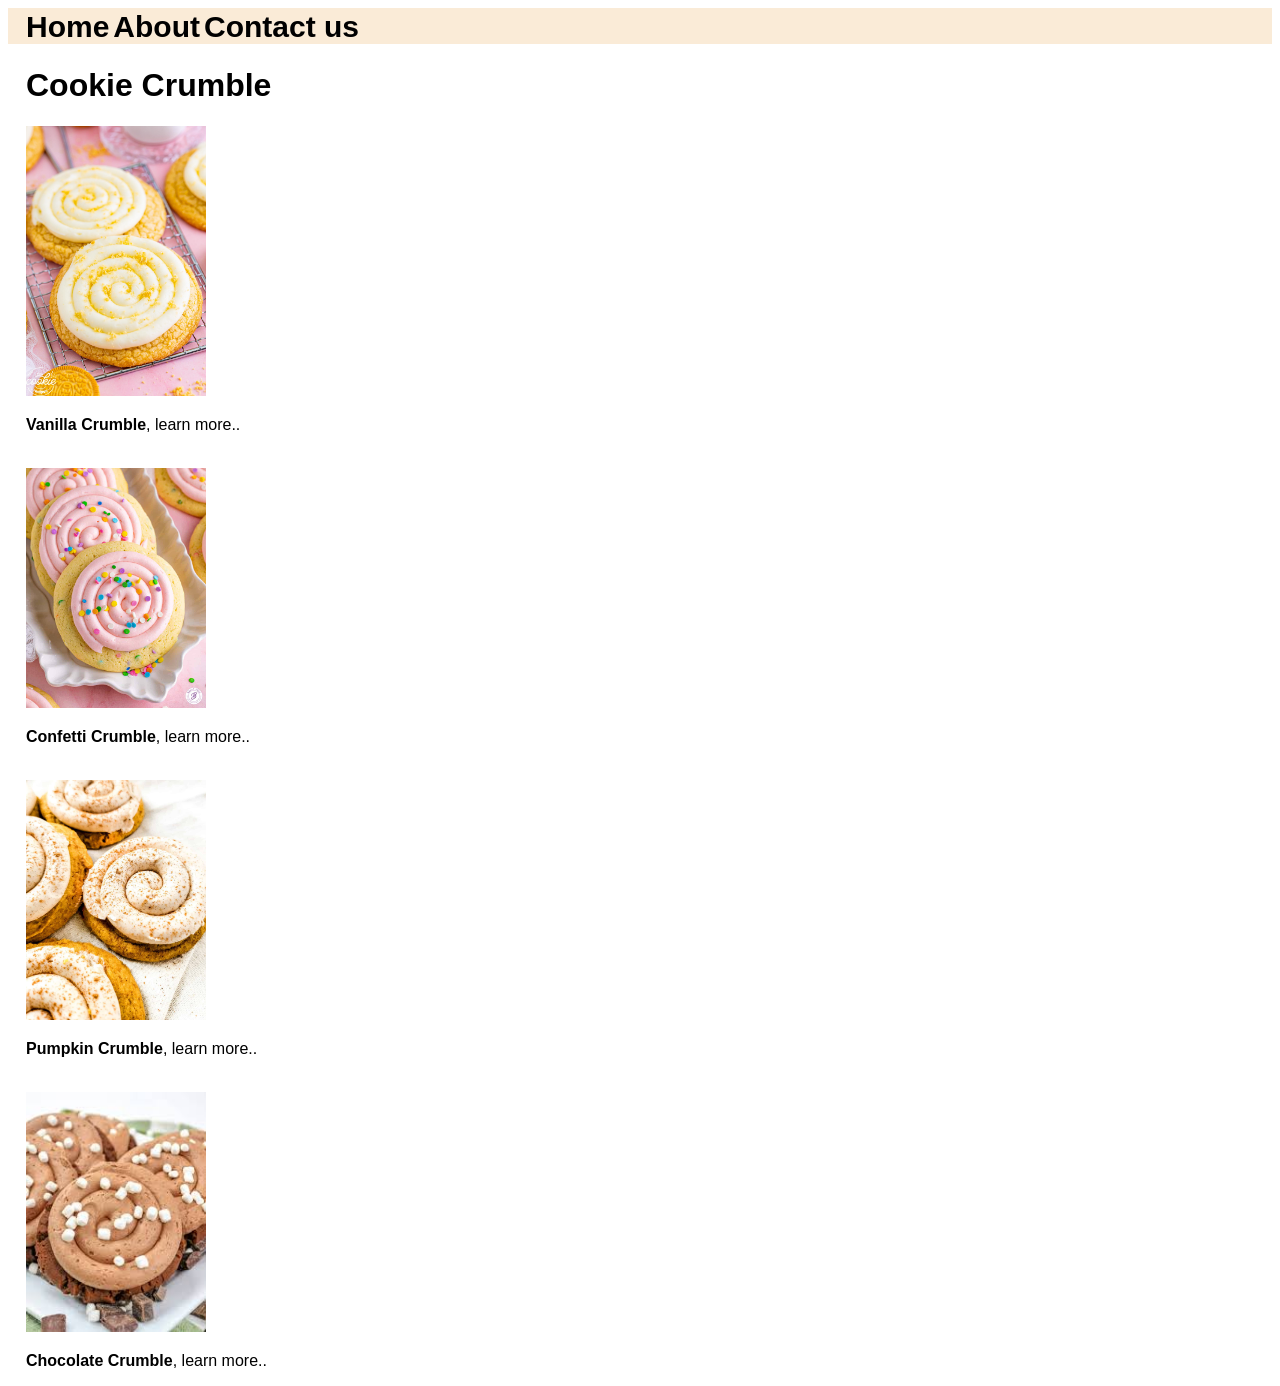
==== index.html @ 45064a2f "initial commit" ====
<!DOCTYPE html>
<html>
    <head>
        <link rel="stylesheet" href="style.css">
    </head>
    <body>
        <div id="menu-bar">
            <a href="#">Home</a>
            <a href="about-us.html">About</a>
            <a href="contact-us.html">Contact us</a>
        </div>

        <h1><b>Cookie Crumble</b></h1>

        <div id="home-items">
            <a href="crumble-vanilla.html"><img src="images/Crumbl-Vanilla.jpg" width="180px"/></a>
            <p><b>Vanilla Crumble</b>, learn more..</p>
            <br/>
            <a href="crumble-confetti.html"><img src="images/Crumbl-Confetti.jpg" width="180px"/></a>
            <p><b>Confetti Crumble</b>, learn more..</p>
            <br/>
            <a href="crumble-pumpkin.html"><img src="images/Gluten-Free-Pumpkin.jpg" width="180px"/></a>
            <p><b>Pumpkin Crumble</b>, learn more..</p>
            <br/>
            <a href="crumble-chocolate.html"><img src="images/hot-chocolate.jpg" width="180px"/></a>
            <p><b>Chocolate Crumble</b>, learn more..</p>

        </div>

    </body>
</html>
---- style.css ----
#menu-bar a{
    text-decoration: none;
    font-family: Arial, Helvetica, sans-serif;
    font-size: 30px;
    font-weight: 800;
    color:black
}

#menu-bar{
    background-color: antiquewhite;
    padding-left: 18px;
    padding-top: 2px;
}

#menu-bar a:hover{
    color:lightgray;
}

h2{
    font-family: Arial, Helvetica, sans-serif;
    padding-left: 18px;
    padding-top: 2px;
}

#item p{
    font-family: Arial, Helvetica, sans-serif;
}

#item th{
    font-weight: 800;
    background-color:antiquewhite;
    color: black;
}

#item table{
    font-family: Arial, Helvetica, sans-serif;
    border-collapse: collapse;
    border-width: 1px;
    border-style: solid;
    border-color: black;
}

#item img{
    padding-left: 18px;
}

#item p{
    padding-left: 18px;
}


h1{
    font-family: Arial, Helvetica, sans-serif;
    padding-left: 18px;
    padding-top: 2px;
}

#home-items img{
    padding-left: 18px;
}

#home-items p{
    padding-left: 18px;
    font-family: Arial, Helvetica, sans-serif;
}
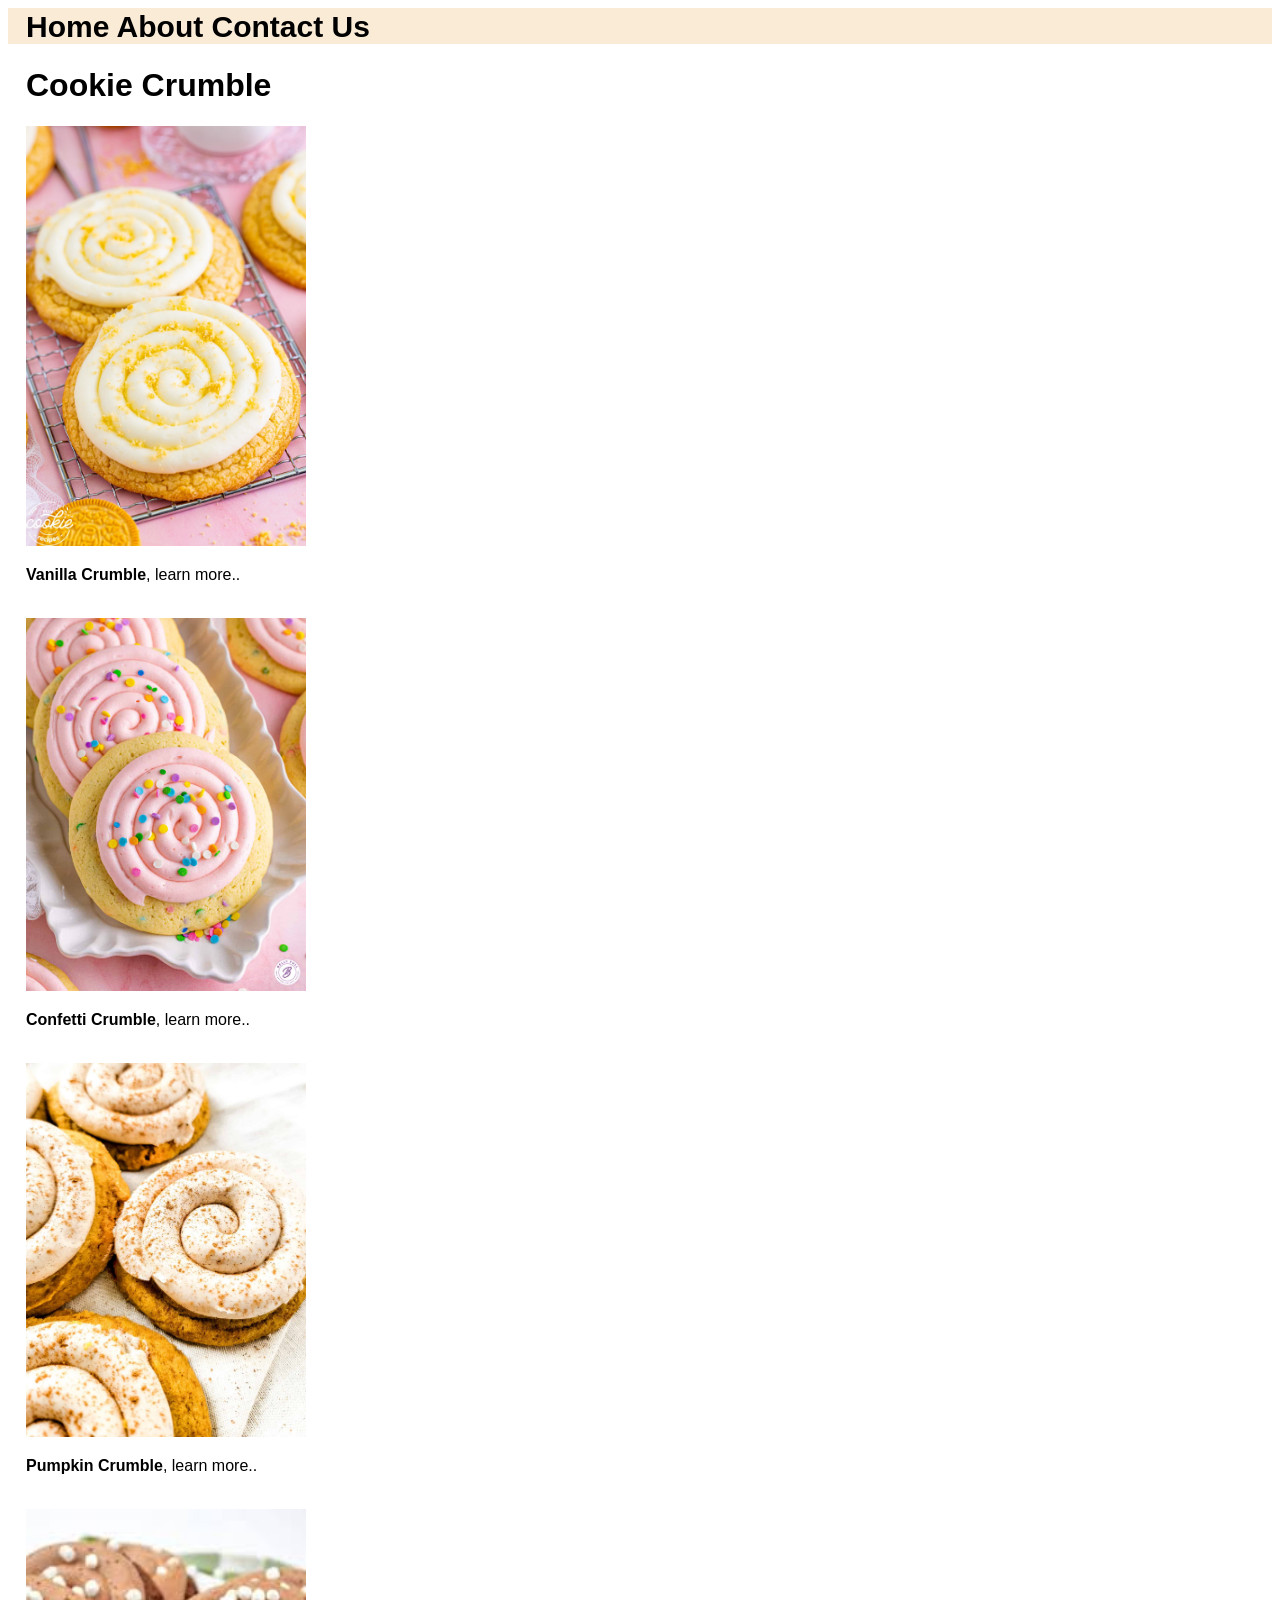
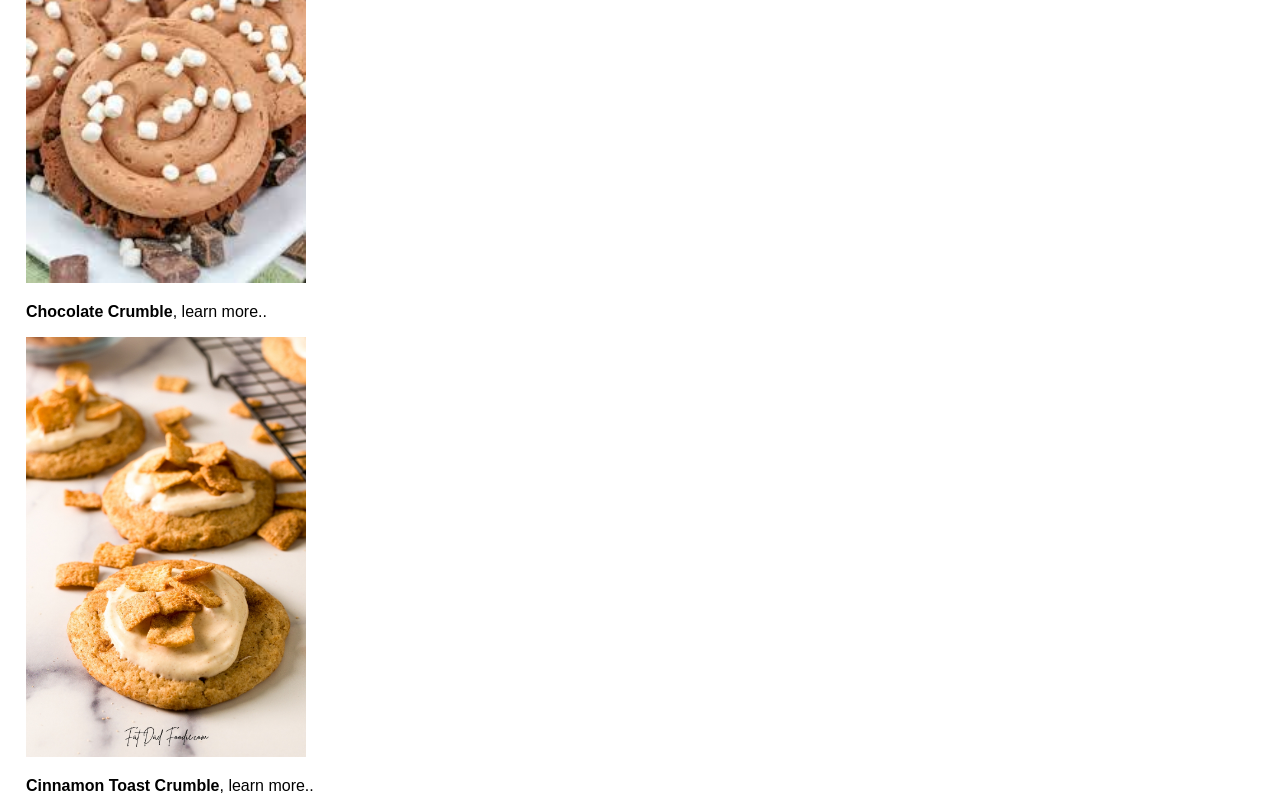
==== commit 67067e06: "update updated menu bar, adding of cinnamon page and change of hyperlink from the picture to the "le" ====
--- a/index.html
+++ b/index.html
@@ -5,25 +5,27 @@
     </head>
     <body>
         <div id="menu-bar">
-            <a href="#">Home</a>
-            <a href="about-us.html">About</a>
-            <a href="contact-us.html">Contact us</a>
+            <a href="#">Home </a>
+            <a href="about-us.html">About </a>
+            <a href="contact-us.html">Contact Us</a>
         </div>
 
         <h1><b>Cookie Crumble</b></h1>
 
         <div id="home-items">
-            <a href="crumble-vanilla.html"><img src="images/Crumbl-Vanilla.jpg" width="180px"/></a>
-            <p><b>Vanilla Crumble</b>, learn more..</p>
+            <img src="images/Crumbl-Vanilla.jpg" width="280px"/>
+            <p><b>Vanilla Crumble</b>, <a href="crumble-vanilla.html">learn more..</a></p>
             <br/>
-            <a href="crumble-confetti.html"><img src="images/Crumbl-Confetti.jpg" width="180px"/></a>
-            <p><b>Confetti Crumble</b>, learn more..</p>
+            <img src="images/Crumbl-Confetti.jpg" width="280px"/>
+            <p><b>Confetti Crumble</b>, <a href="crumble-confetti.html">learn more..</a></p>
             <br/>
-            <a href="crumble-pumpkin.html"><img src="images/Gluten-Free-Pumpkin.jpg" width="180px"/></a>
-            <p><b>Pumpkin Crumble</b>, learn more..</p>
+            <img src="images/Gluten-Free-Pumpkin.jpg" width="280px"/>
+            <p><b>Pumpkin Crumble</b>, <a href="crumble-pumpkin.html">learn more..</p></a>
             <br/>
-            <a href="crumble-chocolate.html"><img src="images/hot-chocolate.jpg" width="180px"/></a>
-            <p><b>Chocolate Crumble</b>, learn more..</p>
+            <img src="images/hot-chocolate.jpg" width="280px"/>
+            <p><b>Chocolate Crumble</b>, <a href="crumble-chocolate.html">learn more..</a></p>
+            <img src="images/Crumbl-Cinnamon-Toast.jpg" width="280px"/>
+            <p><b>Cinnamon Toast Crumble</b>, <a href="crumble-cinnamon-toast.html">learn more..</a></p>
 
         </div>
 
--- a/style.css
+++ b/style.css
@@ -64,3 +64,26 @@
     font-family: Arial, Helvetica, sans-serif;
 }
 
+p{
+    padding-left: 18px;
+    font-family: Arial, Helvetica, sans-serif;
+}
+
+h4{
+    padding-left: 18px;
+    font-family: Arial, Helvetica, sans-serif;
+}
+
+label{
+    padding-left: 18px;
+    font-family: Arial, Helvetica, sans-serif;
+}
+
+#home-items a:hover{
+    color:lightskyblue
+}
+
+#home-items a{
+    text-decoration: none;
+    color:black
+}
